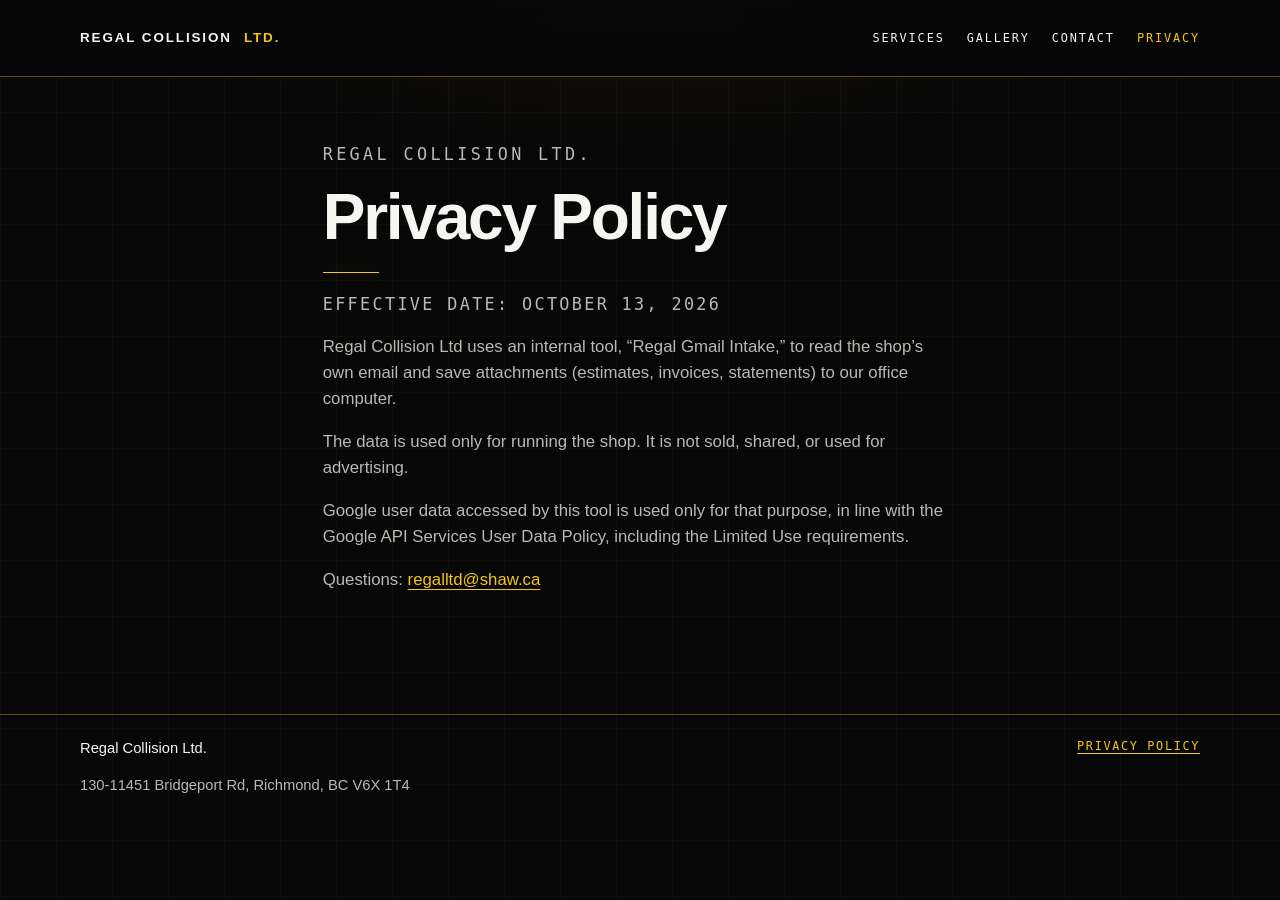
==== privacy/index.html @ 821092ae "Add the Regal Collision Ltd. public site. Publish a static home page and privacy policy for GitHub P" ====
<!DOCTYPE html>
<html lang="en-CA">
<head>
  <meta charset="utf-8">
  <meta name="viewport" content="width=device-width, initial-scale=1">
  <title>Privacy Policy | Regal Collision Ltd.</title>
  <meta name="description" content="Privacy Policy for Regal Collision Ltd. How the shop uses email and Google user data for shop operations only.">
  <meta name="theme-color" content="#070708">
  <link rel="canonical" href="https://www.regalcollisionltd.com/privacy">
  <meta property="og:title" content="Privacy Policy | Regal Collision Ltd.">
  <meta property="og:description" content="How Regal Collision Ltd. uses shop email and Google user data.">
  <meta property="og:type" content="website">
  <meta property="og:url" content="https://www.regalcollisionltd.com/privacy">
  <link rel="icon" href="data:image/svg+xml,%3Csvg xmlns='http://www.w3.org/2000/svg' viewBox='0 0 32 32'%3E%3Crect fill='%23070708' width='32' height='32'/%3E%3Crect x='6' y='6' width='20' height='20' fill='none' stroke='%23F5C518' stroke-width='1.5'/%3E%3Crect x='12' y='12' width='8' height='8' fill='none' stroke='%23F5C518' stroke-width='1.5'/%3E%3C/svg%3E">
  <link rel="stylesheet" href="../styles.css">
</head>
<body>
  <a class="skip" href="#content">Skip to content</a>
  <header class="site-header">
    <div class="wrap header-inner">
      <a class="brand" href="../">Regal Collision <span>Ltd.</span></a>
      <nav class="nav" aria-label="Primary">
        <a href="../#services">Services</a>
        <a href="../#gallery">Gallery</a>
        <a href="../#contact">Contact</a>
        <a href="./" aria-current="page">Privacy</a>
      </nav>
    </div>
  </header>

  <main id="content" class="policy">
    <article class="wrap policy-body">
      <p class="kicker">Regal Collision Ltd.</p>
      <h1>Privacy Policy</h1>
      <div class="rule" aria-hidden="true"></div>
      <p class="effective">Effective date: October 13, 2026</p>
      <p>Regal Collision Ltd uses an internal tool, “Regal Gmail Intake,” to read the shop’s own email and save attachments (estimates, invoices, statements) to our office computer.</p>
      <p>The data is used only for running the shop. It is not sold, shared, or used for advertising.</p>
      <p>Google user data accessed by this tool is used only for that purpose, in line with the Google API Services User Data Policy, including the Limited Use requirements.</p>
      <p>Questions: <a href="mailto:regalltd@shaw.ca">regalltd@shaw.ca</a></p>
    </article>
  </main>

  <footer class="site-footer">
    <div class="wrap footer-inner">
      <div>
        <p class="footer-name">Regal Collision Ltd.</p>
        <p>130-11451 Bridgeport Rd, Richmond, BC V6X 1T4</p>
      </div>
      <a href="./" aria-current="page">Privacy Policy</a>
    </div>
  </footer>

  <a class="call-bar" href="tel:+16042799383">Call (604) 279-9383</a>
</body>
</html>
---- styles.css ----
/* Regal Collision Ltd. — public site. No frameworks, no external assets. */

:root {
  --black: #070708;
  --black-2: #101114;
  --panel: #121318;
  --gold: #f5c518;
  --gold-deep: #c9a10e;
  --white: #f5f5f2;
  --muted: #b9b9b4;
  --line: rgba(245, 197, 24, 0.38);
  --line-dim: rgba(255, 255, 255, 0.12);
  --ink: #14120a;
  --font: "Segoe UI", "Helvetica Neue", Helvetica, Arial, sans-serif;
  --mono: "Cascadia Mono", "Segoe UI Mono", "SFMono-Regular", ui-monospace, Menlo, Consolas, monospace;
  --max: 1120px;
  --pad: 24px;
}

*,
*::before,
*::after {
  box-sizing: border-box;
}

html {
  scroll-behavior: smooth;
}

body {
  margin: 0;
  min-height: 100vh;
  color: var(--white);
  font-family: var(--font);
  font-size: 1.05rem;
  line-height: 1.55;
  background-color: var(--black);
  background-image:
    radial-gradient(ellipse 80% 50% at 50% -10%, rgba(245, 197, 24, 0.09), transparent 55%),
    linear-gradient(rgba(245, 197, 24, 0.035) 1px, transparent 1px),
    linear-gradient(90deg, rgba(245, 197, 24, 0.035) 1px, transparent 1px);
  background-size: auto, 56px 56px, 56px 56px;
  background-attachment: fixed;
}

img {
  max-width: 100%;
}

a {
  color: var(--gold);
  text-decoration-thickness: 1px;
  text-underline-offset: 0.22em;
}

a:hover {
  color: #ffe27a;
}

a:focus-visible,
button:focus-visible {
  outline: 2px solid var(--gold);
  outline-offset: 3px;
}

::selection {
  background: var(--gold);
  color: var(--ink);
}

.skip {
  position: absolute;
  left: 16px;
  top: 12px;
  z-index: 30;
  transform: translateY(-150%);
  background: var(--gold);
  color: var(--ink);
  padding: 8px 12px;
  text-decoration: none;
  font-weight: 700;
}

.skip:focus {
  transform: none;
}

.wrap {
  width: min(var(--max), calc(100% - (var(--pad) * 2)));
  margin-inline: auto;
}

.site-header {
  position: sticky;
  top: 0;
  z-index: 10;
  background: rgba(7, 7, 8, 0.94);
  border-bottom: 1px solid var(--line);
  backdrop-filter: blur(10px);
}

.header-inner {
  display: flex;
  align-items: center;
  justify-content: space-between;
  gap: 24px;
  min-height: 76px;
}

.brand {
  display: inline-flex;
  align-items: center;
  gap: 12px;
  color: var(--white);
  text-decoration: none;
  letter-spacing: 0.14em;
  text-transform: uppercase;
  font-size: 0.84rem;
  font-weight: 600;
}

.brand:hover {
  color: var(--white);
}

.brand-mark {
  width: 16px;
  height: 16px;
  flex: 0 0 auto;
  border: 1px solid var(--gold);
  box-shadow:
    inset 0 0 0 3px var(--black),
    inset 0 0 0 4px var(--gold);
}

.brand span {
  color: var(--gold);
}

.nav {
  display: flex;
  flex-wrap: wrap;
  gap: 8px 22px;
}

.nav a {
  color: var(--white);
  text-decoration: none;
  font-family: var(--mono);
  font-size: 0.74rem;
  letter-spacing: 0.16em;
  text-transform: uppercase;
}

.nav a:hover,
.nav a[aria-current="page"] {
  color: var(--gold);
}

.hero {
  display: grid;
  grid-template-columns: minmax(0, 1.45fr) minmax(280px, 0.8fr);
  gap: 36px 48px;
  padding: 72px 0 28px;
}

.kicker,
.section-index,
.ph-label,
.badge-index,
.contact-label {
  font-family: var(--mono);
  letter-spacing: 0.2em;
  text-transform: uppercase;
  color: var(--gold);
}

.kicker {
  margin: 0 0 18px;
  font-size: 0.76rem;
}

h1,
h2,
h3 {
  font-weight: 600;
  letter-spacing: -0.035em;
  line-height: 1.02;
}

h1 {
  margin: 0;
  max-width: 12ch;
  font-size: clamp(2.7rem, 6vw, 5rem);
}

.rule {
  width: 56px;
  height: 1px;
  margin: 22px 0 18px;
  background: var(--gold);
  box-shadow: 0 0 16px rgba(245, 197, 24, 0.45);
}

.lede {
  margin: 0;
  max-width: 34ch;
  color: var(--muted);
  font-size: 1.15rem;
}

.contact-card {
  align-self: end;
  padding: 22px 22px 8px;
  background: rgba(16, 17, 20, 0.92);
  border: 1px solid var(--line);
  box-shadow: 0 0 40px rgba(245, 197, 24, 0.05);
}

.contact-card h2 {
  margin: 0 0 8px;
  font-size: 1.35rem;
}

.contact-row {
  padding: 14px 0;
  border-top: 1px solid var(--line-dim);
}

.contact-label {
  display: block;
  margin-bottom: 4px;
  font-size: 0.68rem;
}

.contact-row a,
.contact-row address {
  color: var(--white);
  font-style: normal;
  font-size: 1.05rem;
  text-decoration: none;
}

.contact-row a:hover {
  color: var(--gold);
}

.directions {
  display: inline-block;
  margin-top: 6px;
  font-family: var(--mono);
  font-size: 0.72rem;
  letter-spacing: 0.14em;
  text-transform: uppercase;
}

.credentials {
  grid-column: 1 / -1;
  display: grid;
  grid-template-columns: 1fr 1fr;
  gap: 16px;
  margin-top: 8px;
}

.badge {
  display: flex;
  align-items: center;
  gap: 18px;
  min-height: 104px;
  padding: 18px 20px;
  background:
    linear-gradient(180deg, rgba(245, 197, 24, 0.05), transparent 42%),
    var(--panel);
  border: 1px solid var(--line);
  position: relative;
}

.badge::before,
.badge::after {
  content: "";
  position: absolute;
  width: 12px;
  height: 12px;
  border-color: var(--gold);
  border-style: solid;
}

.badge::before {
  top: 7px;
  left: 7px;
  border-width: 1px 0 0 1px;
}

.badge::after {
  right: 7px;
  bottom: 7px;
  border-width: 0 1px 1px 0;
}

.badge img {
  display: none;
  height: 64px;
  width: auto;
  max-width: 46%;
  object-fit: contain;
  object-position: left center;
}

.badge.has-image img {
  display: block;
}

.badge-index {
  flex: 0 0 auto;
  font-size: 0.72rem;
}

.badge-text {
  margin: 0;
  font-size: clamp(1.15rem, 2vw, 1.45rem);
  font-weight: 600;
  letter-spacing: -0.03em;
  line-height: 1.15;
}

.section {
  padding: 56px 0;
}

.section-head {
  display: flex;
  align-items: baseline;
  gap: 16px;
  margin-bottom: 22px;
  padding-bottom: 14px;
  border-bottom: 1px solid var(--line);
}

.section-index {
  font-size: 0.75rem;
}

.section-head h2 {
  margin: 0;
  font-size: clamp(1.8rem, 3vw, 2.4rem);
}

.section-note {
  margin: -6px 0 22px;
  max-width: 62ch;
  color: var(--muted);
}

.services {
  display: grid;
  grid-template-columns: repeat(4, minmax(0, 1fr));
  gap: 14px;
}

.service {
  min-height: 180px;
  padding: 18px 16px 20px;
  background: rgba(12, 12, 14, 0.85);
  border: 1px solid var(--line-dim);
  border-top: 1px solid var(--line);
}

.service-num {
  display: block;
  margin-bottom: 28px;
  color: var(--gold);
  font-family: var(--mono);
  font-size: 0.75rem;
  letter-spacing: 0.18em;
}

.service h3 {
  margin: 0 0 8px;
  font-size: 1.25rem;
  letter-spacing: -0.03em;
}

.service p {
  margin: 0;
  color: var(--muted);
  font-size: 0.98rem;
}

.pairs {
  display: grid;
  gap: 28px;
}

.pair {
  display: grid;
  grid-template-columns: minmax(0, 1fr) 36px minmax(0, 1fr);
  gap: 12px;
  align-items: center;
}

.frame {
  position: relative;
  aspect-ratio: 3 / 2;
  overflow: hidden;
  background: #0c0c0e;
  border: 1px solid var(--line);
}

.frame::before,
.frame::after {
  content: "";
  position: absolute;
  z-index: 1;
  width: 16px;
  height: 16px;
  pointer-events: none;
  border-color: var(--gold);
  border-style: solid;
}

.frame::before {
  top: 8px;
  left: 8px;
  border-width: 1px 0 0 1px;
}

.frame::after {
  right: 8px;
  bottom: 8px;
  border-width: 0 1px 1px 0;
}

.frame img {
  display: none;
  position: absolute;
  inset: 0;
  width: 100%;
  height: 100%;
  object-fit: cover;
}

.frame.has-image img {
  display: block;
}

.placeholder {
  position: absolute;
  inset: 0;
  display: flex;
  flex-direction: column;
  align-items: center;
  justify-content: center;
  gap: 8px;
  background-image:
    linear-gradient(rgba(245, 197, 24, 0.07) 1px, transparent 1px),
    linear-gradient(90deg, rgba(245, 197, 24, 0.07) 1px, transparent 1px);
  background-size: 22px 22px;
}

.frame.has-image .placeholder {
  display: none;
}

.ph-label {
  font-size: 0.78rem;
}

.ph-note {
  color: var(--muted);
  font-family: var(--mono);
  font-size: 0.68rem;
  letter-spacing: 0.16em;
  text-transform: uppercase;
}

figcaption {
  margin-top: 8px;
  color: var(--muted);
  font-family: var(--mono);
  font-size: 0.7rem;
  letter-spacing: 0.16em;
  text-transform: uppercase;
}

.pair-link {
  display: flex;
  align-items: center;
  justify-content: center;
}

.pair-link span {
  width: 9px;
  height: 9px;
  border-top: 1px solid var(--gold);
  border-right: 1px solid var(--gold);
  transform: rotate(45deg);
  box-shadow: 6px -6px 12px rgba(245, 197, 24, 0.15);
}

.site-footer {
  margin-top: 24px;
  border-top: 1px solid var(--line);
}

.footer-inner {
  display: flex;
  justify-content: space-between;
  gap: 18px;
  padding: 22px 0 28px;
  color: var(--muted);
  font-size: 0.92rem;
}

.footer-inner a {
  font-family: var(--mono);
  font-size: 0.74rem;
  letter-spacing: 0.14em;
  text-transform: uppercase;
}

.footer-name {
  margin: 0 0 4px;
  color: var(--white);
}

.policy {
  padding: 64px 0 80px;
}

.policy h1 {
  max-width: none;
  font-size: clamp(2.4rem, 5vw, 4rem);
}

.policy-body {
  max-width: 68ch;
}

.effective {
  color: var(--gold);
  font-family: var(--mono);
  font-size: 0.78rem;
  letter-spacing: 0.14em;
  text-transform: uppercase;
}

.policy-body p {
  color: var(--muted);
  font-size: 1.05rem;
}

.policy-body strong {
  color: var(--white);
  font-weight: 600;
}

.call-bar {
  display: none;
}

@media (max-width: 900px) {
  .hero,
  .credentials,
  .services {
    grid-template-columns: 1fr 1fr;
  }

  .hero {
    padding-top: 48px;
  }

  .contact-card,
  .credentials {
    grid-column: 1 / -1;
  }
}

@media (max-width: 720px) {
  :root {
    --pad: 18px;
  }

  .header-inner {
    flex-direction: column;
    align-items: flex-start;
    justify-content: center;
    min-height: 0;
    padding: 16px 0;
    gap: 12px;
  }

  .hero,
  .credentials,
  .services,
  .pair {
    grid-template-columns: 1fr;
  }

  h1 {
    max-width: none;
  }

  .pair-link span {
    transform: rotate(135deg);
    margin: 4px 0;
  }

  .footer-inner {
    flex-direction: column;
  }

  .call-bar {
    display: flex;
    position: fixed;
    left: 0;
    right: 0;
    bottom: 0;
    z-index: 20;
    align-items: center;
    justify-content: center;
    min-height: 52px;
    background: var(--gold);
    color: var(--ink);
    font-weight: 700;
    letter-spacing: 0.06em;
    text-decoration: none;
    text-transform: uppercase;
  }

  .call-bar:hover {
    color: var(--ink);
    background: #ffe27a;
  }

  body {
    padding-bottom: 52px;
  }
}

@media (prefers-reduced-motion: reduce) {
  html {
    scroll-behavior: auto;
  }
}
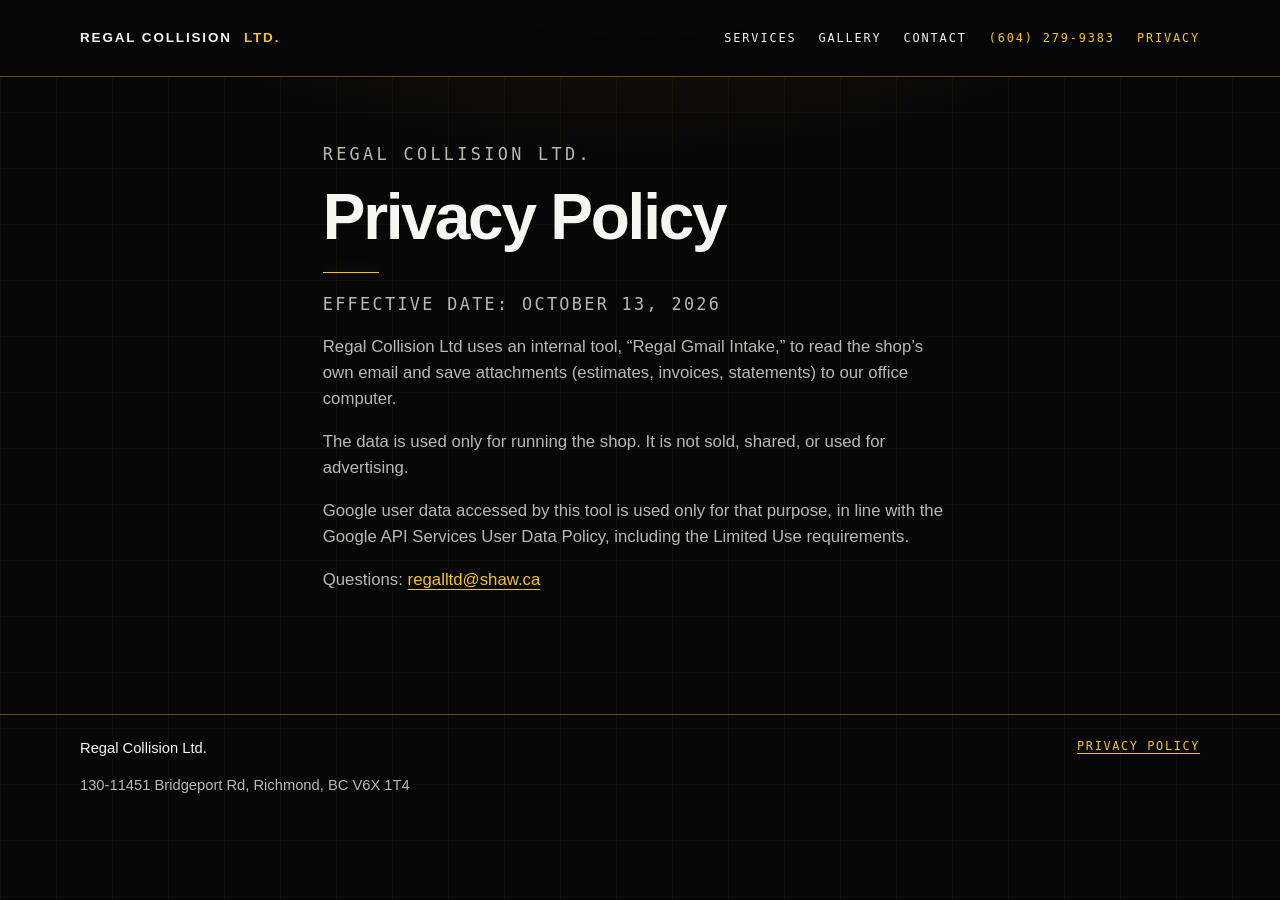
==== commit 9ab3b1f2: "Keep the phone number in the header on small screens. Credentials stay near the top on a phone, and " ====
--- a/privacy/index.html
+++ b/privacy/index.html
@@ -23,6 +23,7 @@
         <a href="../#services">Services</a>
         <a href="../#gallery">Gallery</a>
         <a href="../#contact">Contact</a>
+        <a href="tel:+16042799383">(604) 279-9383</a>
         <a href="./" aria-current="page">Privacy</a>
       </nav>
     </div>
@@ -51,6 +52,5 @@
     </div>
   </footer>
 
-  <a class="call-bar" href="tel:+16042799383">Call (604) 279-9383</a>
 </body>
 </html>
--- a/styles.css
+++ b/styles.css
@@ -153,7 +153,8 @@
 }
 
 .nav a:hover,
-.nav a[aria-current="page"] {
+.nav a[aria-current="page"],
+.nav a[href^="tel:"] {
   color: var(--gold);
 }
 
@@ -299,15 +300,31 @@
 
 .badge img {
   display: none;
-  height: 64px;
+  height: 70px;
   width: auto;
-  max-width: 46%;
+  max-width: 78%;
   object-fit: contain;
-  object-position: left center;
+}
+
+.badge.has-image {
+  justify-content: center;
 }
 
 .badge.has-image img {
   display: block;
+}
+
+.badge.has-image .badge-text,
+.badge.has-image .badge-index {
+  position: absolute;
+  width: 1px;
+  height: 1px;
+  margin: -1px;
+  padding: 0;
+  overflow: hidden;
+  clip: rect(0, 0, 0, 0);
+  white-space: nowrap;
+  border: 0;
 }
 
 .badge-index {
@@ -549,29 +566,27 @@
   font-size: 1.05rem;
 }
 
-.policy-body strong {
-  color: var(--white);
-  font-weight: 600;
-}
-
-.call-bar {
-  display: none;
-}
-
 @media (max-width: 900px) {
-  .hero,
+  .hero {
+    grid-template-columns: 1fr;
+    padding-top: 48px;
+  }
+
+  .hero-copy {
+    order: 1;
+  }
+
+  .credentials {
+    order: 2;
+  }
+
+  .contact-card {
+    order: 3;
+  }
+
   .credentials,
   .services {
     grid-template-columns: 1fr 1fr;
-  }
-
-  .hero {
-    padding-top: 48px;
-  }
-
-  .contact-card,
-  .credentials {
-    grid-column: 1 / -1;
   }
 }
 
@@ -609,32 +624,6 @@
     flex-direction: column;
   }
 
-  .call-bar {
-    display: flex;
-    position: fixed;
-    left: 0;
-    right: 0;
-    bottom: 0;
-    z-index: 20;
-    align-items: center;
-    justify-content: center;
-    min-height: 52px;
-    background: var(--gold);
-    color: var(--ink);
-    font-weight: 700;
-    letter-spacing: 0.06em;
-    text-decoration: none;
-    text-transform: uppercase;
-  }
-
-  .call-bar:hover {
-    color: var(--ink);
-    background: #ffe27a;
-  }
-
-  body {
-    padding-bottom: 52px;
-  }
 }
 
 @media (prefers-reduced-motion: reduce) {
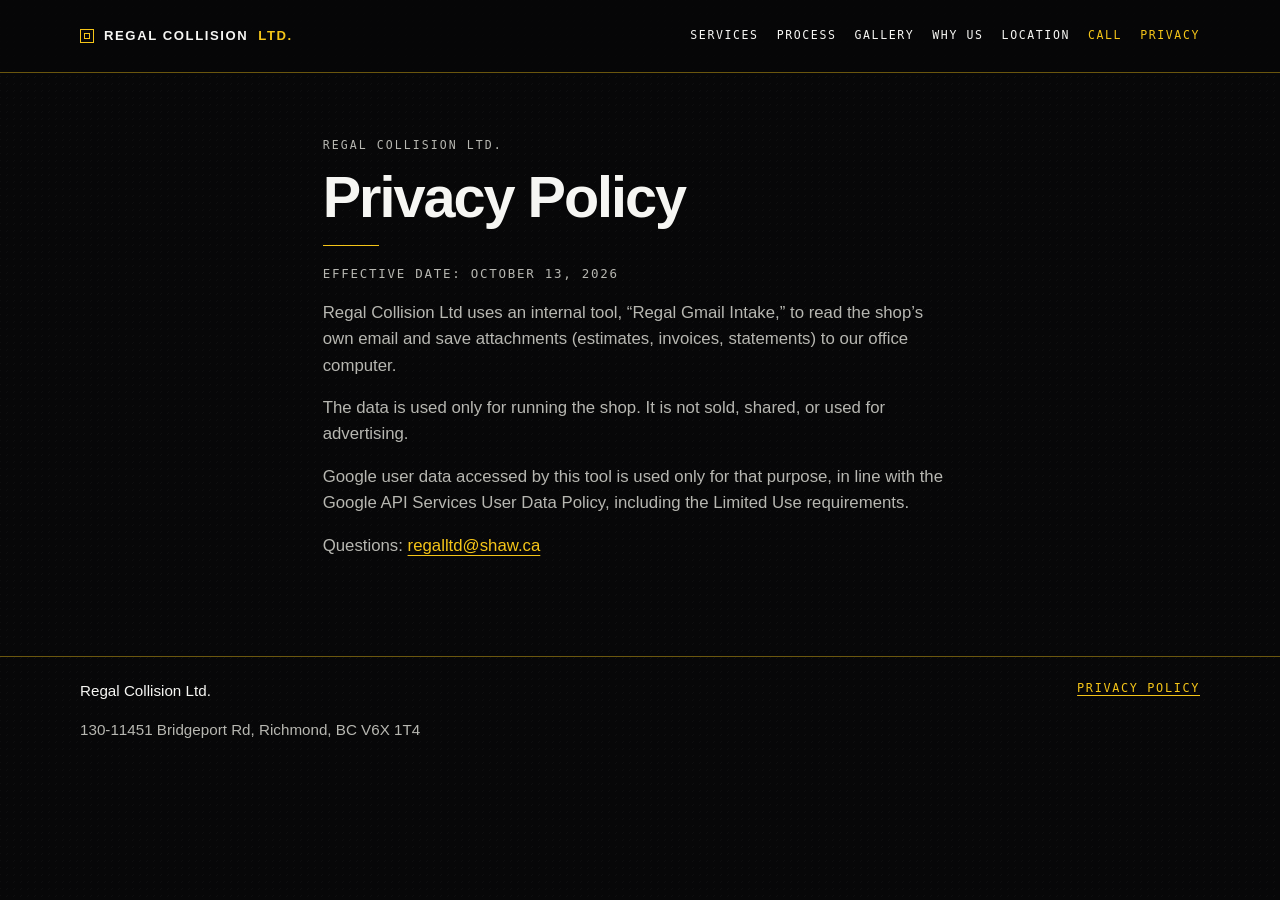
==== commit ae4f1a92: "Redesign the shop site as a scan bay. Replace the first layout with an original black, gold, and whi" ====
--- a/privacy/index.html
+++ b/privacy/index.html
@@ -18,12 +18,14 @@
   <a class="skip" href="#content">Skip to content</a>
   <header class="site-header">
     <div class="wrap header-inner">
-      <a class="brand" href="../">Regal Collision <span>Ltd.</span></a>
+      <a class="brand" href="../"><span class="brand-mark" aria-hidden="true"></span>Regal Collision <em>Ltd.</em></a>
       <nav class="nav" aria-label="Primary">
         <a href="../#services">Services</a>
+        <a href="../#process">Process</a>
         <a href="../#gallery">Gallery</a>
-        <a href="../#contact">Contact</a>
-        <a href="tel:+16042799383">(604) 279-9383</a>
+        <a href="../#why">Why us</a>
+        <a href="../#location">Location</a>
+        <a href="tel:+16042799383">Call</a>
         <a href="./" aria-current="page">Privacy</a>
       </nav>
     </div>
--- a/styles.css
+++ b/styles.css
@@ -1,71 +1,64 @@
-/* Regal Collision Ltd. — public site. No frameworks, no external assets. */
+/* Regal Collision Ltd. Scan-bay layout. No frameworks, no external assets. */
 
 :root {
-  --black: #070708;
-  --black-2: #101114;
-  --panel: #121318;
+  --bg: #070708;
+  --panel: #101114;
   --gold: #f5c518;
-  --gold-deep: #c9a10e;
-  --white: #f5f5f2;
-  --muted: #b9b9b4;
-  --line: rgba(245, 197, 24, 0.38);
+  --ink: #14120a;
+  --white: #f6f6f3;
+  --muted: #b7b7b1;
+  --line: rgba(245, 197, 24, 0.42);
   --line-dim: rgba(255, 255, 255, 0.12);
-  --ink: #14120a;
   --font: "Segoe UI", "Helvetica Neue", Helvetica, Arial, sans-serif;
-  --mono: "Cascadia Mono", "Segoe UI Mono", "SFMono-Regular", ui-monospace, Menlo, Consolas, monospace;
+  --mono: "Cascadia Mono", "Segoe UI Mono", ui-monospace, Menlo, Consolas, monospace;
   --max: 1120px;
   --pad: 24px;
+  --split: 58%;
+  color-scheme: dark;
 }
 
 *,
 *::before,
-*::after {
-  box-sizing: border-box;
-}
-
-html {
-  scroll-behavior: smooth;
-}
+*::after { box-sizing: border-box; }
+
+html { scroll-behavior: smooth; }
 
 body {
   margin: 0;
-  min-height: 100vh;
   color: var(--white);
   font-family: var(--font);
   font-size: 1.05rem;
   line-height: 1.55;
-  background-color: var(--black);
+  background-color: var(--bg);
   background-image:
-    radial-gradient(ellipse 80% 50% at 50% -10%, rgba(245, 197, 24, 0.09), transparent 55%),
-    linear-gradient(rgba(245, 197, 24, 0.035) 1px, transparent 1px),
-    linear-gradient(90deg, rgba(245, 197, 24, 0.035) 1px, transparent 1px);
-  background-size: auto, 56px 56px, 56px 56px;
-  background-attachment: fixed;
-}
-
-img {
-  max-width: 100%;
-}
-
-a {
-  color: var(--gold);
-  text-decoration-thickness: 1px;
-  text-underline-offset: 0.22em;
-}
-
-a:hover {
-  color: #ffe27a;
-}
+    linear-gradient(27deg, rgba(255, 255, 255, 0.028) 1px, transparent 1px),
+    linear-gradient(207deg, rgba(255, 255, 255, 0.028) 1px, transparent 1px);
+  background-size: 7px 7px, 7px 7px;
+}
+
+img { max-width: 100%; }
+
+a { color: var(--gold); text-underline-offset: 0.22em; }
+a:hover { color: #ffe27a; }
 
 a:focus-visible,
-button:focus-visible {
+input:focus-visible {
   outline: 2px solid var(--gold);
   outline-offset: 3px;
 }
 
-::selection {
-  background: var(--gold);
-  color: var(--ink);
+::selection { background: var(--gold); color: var(--ink); }
+
+.sr-only {
+  position: absolute;
+  width: 1px;
+  height: 1px;
+  padding: 0;
+  margin: -1px;
+  overflow: hidden;
+  clip: rect(0, 0, 0, 0);
+  white-space: nowrap;
+  border: 0;
 }
 
 .skip {
@@ -73,22 +66,36 @@
   left: 16px;
   top: 12px;
   z-index: 30;
-  transform: translateY(-150%);
+  transform: translateY(-160%);
   background: var(--gold);
   color: var(--ink);
   padding: 8px 12px;
+  font-weight: 700;
   text-decoration: none;
-  font-weight: 700;
-}
-
-.skip:focus {
-  transform: none;
-}
+}
+
+.skip:focus { transform: none; }
 
 .wrap {
   width: min(var(--max), calc(100% - (var(--pad) * 2)));
   margin-inline: auto;
 }
+
+.kicker,
+.section-index,
+.service-num,
+.rail-num,
+.ph-label,
+.ph-note {
+  font-family: var(--mono);
+  letter-spacing: 0.18em;
+  text-transform: uppercase;
+  color: var(--gold);
+}
+
+.kicker { margin: 0 0 12px; font-size: 0.72rem; }
+
+h1, h2, h3 { font-weight: 600; letter-spacing: -0.035em; line-height: 1.05; }
 
 .site-header {
   position: sticky;
@@ -96,358 +103,238 @@
   z-index: 10;
   background: rgba(7, 7, 8, 0.94);
   border-bottom: 1px solid var(--line);
-  backdrop-filter: blur(10px);
 }
 
 .header-inner {
   display: flex;
   align-items: center;
   justify-content: space-between;
-  gap: 24px;
-  min-height: 76px;
+  gap: 20px;
+  min-height: 72px;
 }
 
 .brand {
   display: inline-flex;
   align-items: center;
-  gap: 12px;
+  gap: 10px;
   color: var(--white);
   text-decoration: none;
-  letter-spacing: 0.14em;
-  text-transform: uppercase;
-  font-size: 0.84rem;
+  letter-spacing: 0.12em;
+  text-transform: uppercase;
+  font-size: 0.82rem;
   font-weight: 600;
 }
 
-.brand:hover {
-  color: var(--white);
-}
+.brand em { color: var(--gold); font-style: normal; }
+.brand:hover { color: var(--white); }
 
 .brand-mark {
-  width: 16px;
-  height: 16px;
-  flex: 0 0 auto;
+  width: 14px;
+  height: 14px;
   border: 1px solid var(--gold);
-  box-shadow:
-    inset 0 0 0 3px var(--black),
-    inset 0 0 0 4px var(--gold);
-}
-
-.brand span {
-  color: var(--gold);
-}
-
-.nav {
-  display: flex;
-  flex-wrap: wrap;
-  gap: 8px 22px;
-}
+  box-shadow: inset 0 0 0 3px var(--bg), inset 0 0 0 4px var(--gold);
+}
+
+.nav { display: flex; flex-wrap: wrap; gap: 8px 18px; }
 
 .nav a {
   color: var(--white);
   text-decoration: none;
   font-family: var(--mono);
-  font-size: 0.74rem;
-  letter-spacing: 0.16em;
+  font-size: 0.72rem;
+  letter-spacing: 0.14em;
   text-transform: uppercase;
 }
 
 .nav a:hover,
 .nav a[aria-current="page"],
-.nav a[href^="tel:"] {
-  color: var(--gold);
-}
+.nav a[href^="tel:"] { color: var(--gold); }
 
 .hero {
   display: grid;
-  grid-template-columns: minmax(0, 1.45fr) minmax(280px, 0.8fr);
-  gap: 36px 48px;
-  padding: 72px 0 28px;
-}
-
-.kicker,
-.section-index,
-.ph-label,
-.badge-index,
-.contact-label {
-  font-family: var(--mono);
-  letter-spacing: 0.2em;
-  text-transform: uppercase;
-  color: var(--gold);
-}
-
-.kicker {
-  margin: 0 0 18px;
-  font-size: 0.76rem;
-}
-
-h1,
-h2,
-h3 {
-  font-weight: 600;
-  letter-spacing: -0.035em;
-  line-height: 1.02;
+  grid-template-columns: minmax(0, 1.05fr) minmax(280px, 0.95fr);
+  gap: 28px 40px;
+  padding: 48px 0 12px;
 }
 
 h1 {
   margin: 0;
-  max-width: 12ch;
-  font-size: clamp(2.7rem, 6vw, 5rem);
-}
-
-.rule {
-  width: 56px;
-  height: 1px;
-  margin: 22px 0 18px;
-  background: var(--gold);
-  box-shadow: 0 0 16px rgba(245, 197, 24, 0.45);
+  max-width: 11ch;
+  font-size: clamp(2.6rem, 5.4vw, 4.4rem);
 }
 
 .lede {
-  margin: 0;
+  margin: 16px 0 0;
   max-width: 34ch;
   color: var(--muted);
-  font-size: 1.15rem;
-}
-
-.contact-card {
-  align-self: end;
-  padding: 22px 22px 8px;
-  background: rgba(16, 17, 20, 0.92);
+  font-size: 1.12rem;
+}
+
+.cta-row { display: flex; flex-wrap: wrap; gap: 12px; margin-top: 22px; }
+
+.btn {
+  display: inline-flex;
+  align-items: center;
+  justify-content: center;
+  min-height: 48px;
+  padding: 0 18px;
+  text-decoration: none;
+  font-weight: 700;
+  letter-spacing: 0.04em;
+}
+
+.btn-gold { background: var(--gold); color: var(--ink); }
+.btn-gold:hover { background: #ffe27a; color: var(--ink); }
+
+.btn-line {
+  color: var(--white);
   border: 1px solid var(--line);
-  box-shadow: 0 0 40px rgba(245, 197, 24, 0.05);
-}
-
-.contact-card h2 {
-  margin: 0 0 8px;
-  font-size: 1.35rem;
-}
-
-.contact-row {
-  padding: 14px 0;
-  border-top: 1px solid var(--line-dim);
-}
-
-.contact-label {
+  background: transparent;
+}
+
+.btn-line:hover { color: var(--gold); border-color: var(--gold); }
+
+.bay {
+  position: relative;
+  min-height: 280px;
+  overflow: hidden;
+  border: 1px solid var(--line);
+  background:
+    linear-gradient(27deg, rgba(255, 255, 255, 0.045) 1px, transparent 1px),
+    linear-gradient(207deg, rgba(255, 255, 255, 0.045) 1px, transparent 1px),
+    radial-gradient(ellipse at 50% 80%, rgba(245, 197, 24, 0.08), transparent 55%),
+    #0c0c0e;
+  background-size: 8px 8px, 8px 8px, auto, auto;
+  container-type: inline-size;
+}
+
+.shell {
+  position: relative;
+  z-index: 1;
   display: block;
-  margin-bottom: 4px;
-  font-size: 0.68rem;
-}
-
-.contact-row a,
-.contact-row address {
-  color: var(--white);
-  font-style: normal;
-  font-size: 1.05rem;
-  text-decoration: none;
-}
-
-.contact-row a:hover {
+  width: 100%;
+  height: 100%;
+  min-height: 280px;
   color: var(--gold);
 }
 
-.directions {
-  display: inline-block;
-  margin-top: 6px;
-  font-family: var(--mono);
-  font-size: 0.72rem;
-  letter-spacing: 0.14em;
-  text-transform: uppercase;
-}
-
-.credentials {
-  grid-column: 1 / -1;
-  display: grid;
-  grid-template-columns: 1fr 1fr;
-  gap: 16px;
-  margin-top: 8px;
-}
+.gloss,
+.laser { position: absolute; pointer-events: none; }
+
+.gloss {
+  inset: -20% -40%;
+  background: linear-gradient(115deg, transparent 36%, rgba(255, 255, 255, 0.16) 48%, transparent 58%);
+  transform: translateX(-30%);
+  animation: gloss 18s ease-in-out infinite;
+}
+
+.laser {
+  z-index: 2;
+  top: 0;
+  bottom: 0;
+  left: 0;
+  width: 1px;
+  background: #fff6c8;
+  box-shadow: 0 0 16px 2px rgba(245, 197, 24, 0.85);
+  animation: scan 16s ease-in-out infinite;
+}
+
+@keyframes gloss {
+  0%, 18% { transform: translateX(-40%); opacity: 0; }
+  28% { opacity: 1; }
+  48% { transform: translateX(40%); opacity: 0; }
+  100% { transform: translateX(40%); opacity: 0; }
+}
+
+@keyframes scan {
+  0%, 8% { transform: translateX(0); opacity: 0; }
+  16% { opacity: 1; }
+  52% { transform: translateX(100cqi); opacity: 1; }
+  60%, 100% { transform: translateX(100cqi); opacity: 0; }
+}
+
+.credentials { grid-column: 1 / -1; }
 
 .badge {
+  position: relative;
   display: flex;
   align-items: center;
-  gap: 18px;
-  min-height: 104px;
-  padding: 18px 20px;
+  gap: 22px;
+  max-width: 520px;
+  min-height: 132px;
+  padding: 16px 20px;
+  border: 1px solid var(--line);
   background:
-    linear-gradient(180deg, rgba(245, 197, 24, 0.05), transparent 42%),
+    linear-gradient(180deg, rgba(245, 197, 24, 0.06), transparent 46%),
     var(--panel);
-  border: 1px solid var(--line);
-  position: relative;
-}
-
-.badge::before,
-.badge::after {
-  content: "";
-  position: absolute;
-  width: 12px;
-  height: 12px;
-  border-color: var(--gold);
-  border-style: solid;
-}
-
-.badge::before {
-  top: 7px;
-  left: 7px;
-  border-width: 1px 0 0 1px;
-}
-
-.badge::after {
-  right: 7px;
-  bottom: 7px;
-  border-width: 0 1px 1px 0;
-}
-
-.badge img {
-  display: none;
-  height: 70px;
-  width: auto;
-  max-width: 78%;
-  object-fit: contain;
-}
-
-.badge.has-image {
-  justify-content: center;
-}
-
-.badge.has-image img {
-  display: block;
-}
-
-.badge.has-image .badge-text,
-.badge.has-image .badge-index {
-  position: absolute;
-  width: 1px;
-  height: 1px;
-  margin: -1px;
-  padding: 0;
-  overflow: hidden;
-  clip: rect(0, 0, 0, 0);
-  white-space: nowrap;
-  border: 0;
-}
-
-.badge-index {
-  flex: 0 0 auto;
-  font-size: 0.72rem;
-}
-
-.badge-text {
-  margin: 0;
-  font-size: clamp(1.15rem, 2vw, 1.45rem);
-  font-weight: 600;
-  letter-spacing: -0.03em;
-  line-height: 1.15;
-}
-
-.section {
-  padding: 56px 0;
-}
-
+}
+
+.badge img { display: none; height: 108px; width: auto; max-width: 46%; object-fit: contain; }
+.badge.has-image { justify-content: flex-start; }
+.badge.has-image img { display: block; }
+.badge.has-image .badge-text { position: absolute; width: 1px; height: 1px; overflow: hidden; clip: rect(0, 0, 0, 0); }
+.badge-text { margin: 0; font-size: 1.45rem; }
+
+.section { padding: 52px 0; border-top: 1px solid var(--line-dim); }
 .section-head {
   display: flex;
   align-items: baseline;
-  gap: 16px;
-  margin-bottom: 22px;
-  padding-bottom: 14px;
+  gap: 14px;
+  margin-bottom: 18px;
+  padding-bottom: 12px;
   border-bottom: 1px solid var(--line);
 }
-
-.section-index {
-  font-size: 0.75rem;
-}
-
-.section-head h2 {
-  margin: 0;
-  font-size: clamp(1.8rem, 3vw, 2.4rem);
-}
-
-.section-note {
-  margin: -6px 0 22px;
-  max-width: 62ch;
-  color: var(--muted);
-}
-
-.services {
-  display: grid;
-  grid-template-columns: repeat(4, minmax(0, 1fr));
-  gap: 14px;
-}
-
-.service {
-  min-height: 180px;
+.section-index { font-size: 0.74rem; }
+.section-head h2 { margin: 0; font-size: clamp(1.7rem, 3vw, 2.3rem); }
+.section-note { margin: 0 0 22px; max-width: 62ch; color: var(--muted); }
+
+.services, .reasons { display: grid; grid-template-columns: repeat(3, minmax(0, 1fr)); gap: 14px; }
+
+.service, .reasons article {
+  min-height: 168px;
   padding: 18px 16px 20px;
-  background: rgba(12, 12, 14, 0.85);
+  background: rgba(12, 12, 14, 0.88);
   border: 1px solid var(--line-dim);
   border-top: 1px solid var(--line);
 }
 
-.service-num {
-  display: block;
-  margin-bottom: 28px;
-  color: var(--gold);
-  font-family: var(--mono);
-  font-size: 0.75rem;
-  letter-spacing: 0.18em;
-}
-
-.service h3 {
-  margin: 0 0 8px;
-  font-size: 1.25rem;
-  letter-spacing: -0.03em;
-}
-
-.service p {
+.service-num { display: block; margin-bottom: 28px; font-size: 0.72rem; }
+.service h3, .reasons h3 { margin: 0 0 8px; font-size: 1.25rem; }
+.service p, .reasons p { margin: 0; color: var(--muted); }
+
+.rail {
+  display: grid;
+  grid-template-columns: repeat(6, minmax(0, 1fr));
+  gap: 0;
   margin: 0;
-  color: var(--muted);
-  font-size: 0.98rem;
-}
-
-.pairs {
-  display: grid;
-  gap: 28px;
-}
-
-.pair {
-  display: grid;
-  grid-template-columns: minmax(0, 1fr) 36px minmax(0, 1fr);
-  gap: 12px;
-  align-items: center;
-}
-
-.frame {
+  padding: 0;
+  list-style: none;
+  border-top: 1px solid var(--line);
+}
+
+.rail li {
+  margin: 0;
+  padding: 16px 12px 4px;
+  border-left: 1px solid rgba(245, 197, 24, 0.28);
+}
+
+.rail li:first-child { border-left: 0; }
+.rail-num { display: block; margin-bottom: 18px; font-size: 0.7rem; }
+.rail h3 { margin: 0 0 8px; font-size: 1.05rem; }
+.rail p { margin: 0; color: var(--muted); font-size: 0.95rem; }
+
+.compare-stage {
   position: relative;
-  aspect-ratio: 3 / 2;
+  aspect-ratio: 16 / 9;
   overflow: hidden;
+  border: 1px solid var(--line);
   background: #0c0c0e;
-  border: 1px solid var(--line);
-}
-
-.frame::before,
-.frame::after {
-  content: "";
-  position: absolute;
-  z-index: 1;
-  width: 16px;
-  height: 16px;
-  pointer-events: none;
-  border-color: var(--gold);
-  border-style: solid;
-}
-
-.frame::before {
-  top: 8px;
-  left: 8px;
-  border-width: 1px 0 0 1px;
-}
-
-.frame::after {
-  right: 8px;
-  bottom: 8px;
-  border-width: 0 1px 1px 0;
-}
-
-.frame img {
+}
+
+.shot { position: absolute; inset: 0; }
+.shot-before { clip-path: inset(0 calc(100% - var(--split)) 0 0); }
+
+.shot img {
   display: none;
   position: absolute;
   inset: 0;
@@ -456,9 +343,8 @@
   object-fit: cover;
 }
 
-.frame.has-image img {
-  display: block;
-}
+.shot.has-image img { display: block; }
+.shot.has-image .placeholder { display: none; }
 
 .placeholder {
   position: absolute;
@@ -474,23 +360,51 @@
   background-size: 22px 22px;
 }
 
-.frame.has-image .placeholder {
-  display: none;
-}
-
-.ph-label {
-  font-size: 0.78rem;
-}
-
-.ph-note {
-  color: var(--muted);
-  font-family: var(--mono);
-  font-size: 0.68rem;
-  letter-spacing: 0.16em;
-  text-transform: uppercase;
-}
-
-figcaption {
+.shot-after .placeholder { background-color: #141208; align-items: flex-end; padding-right: 14%; }
+.shot-before .placeholder { align-items: flex-start; padding-left: 10%; }
+.ph-label { font-size: 0.78rem; }
+.ph-note { color: var(--muted); font-size: 0.68rem; }
+
+.compare-line {
+  position: absolute;
+  top: 0;
+  bottom: 0;
+  left: var(--split);
+  width: 1px;
+  background: var(--gold);
+  box-shadow: 0 0 12px rgba(245, 197, 24, 0.8);
+  transform: translateX(-50%);
+  pointer-events: none;
+}
+
+.compare-line::after {
+  content: "";
+  position: absolute;
+  top: 50%;
+  left: 50%;
+  width: 14px;
+  height: 14px;
+  border: 1px solid var(--gold);
+  background: var(--bg);
+  transform: translate(-50%, -50%) rotate(45deg);
+}
+
+.compare-control { position: absolute; inset: 0; margin: 0; }
+.compare-control input {
+  position: absolute;
+  inset: 0;
+  width: 100%;
+  height: 100%;
+  margin: 0;
+  opacity: 0;
+  cursor: ew-resize;
+}
+
+.compare:focus-within { outline: 2px solid var(--gold); outline-offset: 4px; }
+
+.compare-key {
+  display: flex;
+  justify-content: space-between;
   margin-top: 8px;
   color: var(--muted);
   font-family: var(--mono);
@@ -499,35 +413,59 @@
   text-transform: uppercase;
 }
 
-.pair-link {
-  display: flex;
-  align-items: center;
-  justify-content: center;
-}
-
-.pair-link span {
-  width: 9px;
-  height: 9px;
-  border-top: 1px solid var(--gold);
-  border-right: 1px solid var(--gold);
-  transform: rotate(45deg);
-  box-shadow: 6px -6px 12px rgba(245, 197, 24, 0.15);
-}
-
-.site-footer {
-  margin-top: 24px;
-  border-top: 1px solid var(--line);
-}
-
+.pairs { display: grid; grid-template-columns: 1fr 1fr; gap: 16px; margin-top: 18px; }
+.mini { display: grid; grid-template-columns: 1fr 1fr; gap: 8px; }
+.mini .shot { position: relative; aspect-ratio: 3 / 2; border: 1px solid var(--line); }
+.pair figcaption {
+  margin-top: 8px;
+  color: var(--muted);
+  font-family: var(--mono);
+  font-size: 0.7rem;
+  letter-spacing: 0.16em;
+  text-transform: uppercase;
+}
+
+.location { display: grid; grid-template-columns: 1.1fr 0.9fr; gap: 14px; }
+
+.work-order, .map-link {
+  border: 1px solid var(--line);
+  background: rgba(16, 17, 20, 0.92);
+  padding: 22px;
+}
+
+.work-order address { font-style: normal; font-size: 1.2rem; margin: 0 0 12px; }
+.work-order p { margin: 0 0 8px; }
+.work-order a { color: var(--white); text-decoration: none; }
+.work-order a:hover { color: var(--gold); }
+
+.map-link {
+  display: flex;
+  flex-direction: column;
+  justify-content: flex-end;
+  min-height: 220px;
+  text-decoration: none;
+  background:
+    linear-gradient(rgba(245, 197, 24, 0.08) 1px, transparent 1px),
+    linear-gradient(90deg, rgba(245, 197, 24, 0.08) 1px, transparent 1px),
+    radial-gradient(circle at 70% 40%, rgba(245, 197, 24, 0.16), transparent 28%),
+    #0c0c0e;
+  background-size: 28px 28px, 28px 28px, auto, auto;
+}
+
+.map-title { color: var(--white); font-size: clamp(1.6rem, 3vw, 2.2rem); letter-spacing: -0.03em; }
+.map-note { color: var(--muted); margin-top: 6px; }
+.map-link:hover .map-title { color: var(--gold); }
+
+.site-footer { border-top: 1px solid var(--line); }
 .footer-inner {
   display: flex;
   justify-content: space-between;
-  gap: 18px;
+  gap: 16px;
   padding: 22px 0 28px;
   color: var(--muted);
-  font-size: 0.92rem;
-}
-
+  font-size: 0.95rem;
+}
+.footer-name { margin: 0 0 4px; color: var(--white); }
 .footer-inner a {
   font-family: var(--mono);
   font-size: 0.74rem;
@@ -535,24 +473,10 @@
   text-transform: uppercase;
 }
 
-.footer-name {
-  margin: 0 0 4px;
-  color: var(--white);
-}
-
-.policy {
-  padding: 64px 0 80px;
-}
-
-.policy h1 {
-  max-width: none;
-  font-size: clamp(2.4rem, 5vw, 4rem);
-}
-
-.policy-body {
-  max-width: 68ch;
-}
-
+.policy { padding: 64px 0 80px; }
+.policy h1 { margin: 0; max-width: none; font-size: clamp(2.4rem, 5vw, 3.6rem); }
+.policy-body { max-width: 68ch; }
+.rule { width: 56px; height: 1px; margin: 18px 0; background: var(--gold); }
 .effective {
   color: var(--gold);
   font-family: var(--mono);
@@ -560,74 +484,29 @@
   letter-spacing: 0.14em;
   text-transform: uppercase;
 }
-
-.policy-body p {
-  color: var(--muted);
-  font-size: 1.05rem;
-}
-
-@media (max-width: 900px) {
-  .hero {
-    grid-template-columns: 1fr;
-    padding-top: 48px;
-  }
-
-  .hero-copy {
-    order: 1;
-  }
-
-  .credentials {
-    order: 2;
-  }
-
-  .contact-card {
-    order: 3;
-  }
-
-  .credentials,
-  .services {
-    grid-template-columns: 1fr 1fr;
-  }
+.policy-body p { color: var(--muted); }
+
+@media (max-width: 980px) {
+  .hero, .services, .reasons, .location, .rail { grid-template-columns: 1fr 1fr; }
+  .rail li:nth-child(odd) { border-left: 0; }
+  .bay { min-height: 220px; }
 }
 
 @media (max-width: 720px) {
-  :root {
-    --pad: 18px;
-  }
-
-  .header-inner {
-    flex-direction: column;
-    align-items: flex-start;
-    justify-content: center;
-    min-height: 0;
-    padding: 16px 0;
-    gap: 12px;
-  }
-
-  .hero,
-  .credentials,
-  .services,
-  .pair {
-    grid-template-columns: 1fr;
-  }
-
-  h1 {
-    max-width: none;
-  }
-
-  .pair-link span {
-    transform: rotate(135deg);
-    margin: 4px 0;
-  }
-
-  .footer-inner {
-    flex-direction: column;
-  }
-
+  :root { --pad: 18px; }
+  .header-inner { flex-direction: column; align-items: flex-start; padding: 14px 0; min-height: 0; }
+  .hero, .services, .reasons, .location, .rail, .pairs { grid-template-columns: 1fr; }
+  h1 { max-width: none; }
+  .hero { padding-top: 32px; }
+  .cta-row .btn { flex: 1 1 100%; }
+  .rail li, .rail li:nth-child(odd) { border-left: 0; border-top: 1px solid rgba(245, 197, 24, 0.28); }
+  .footer-inner { flex-direction: column; }
+  .badge { max-width: none; }
 }
 
 @media (prefers-reduced-motion: reduce) {
-  html {
-    scroll-behavior: auto;
-  }
-}
+  html { scroll-behavior: auto; }
+  .gloss, .laser { animation: none; }
+  .laser { transform: translateX(42%); opacity: 0.85; }
+  .gloss { opacity: 0.35; transform: none; }
+}
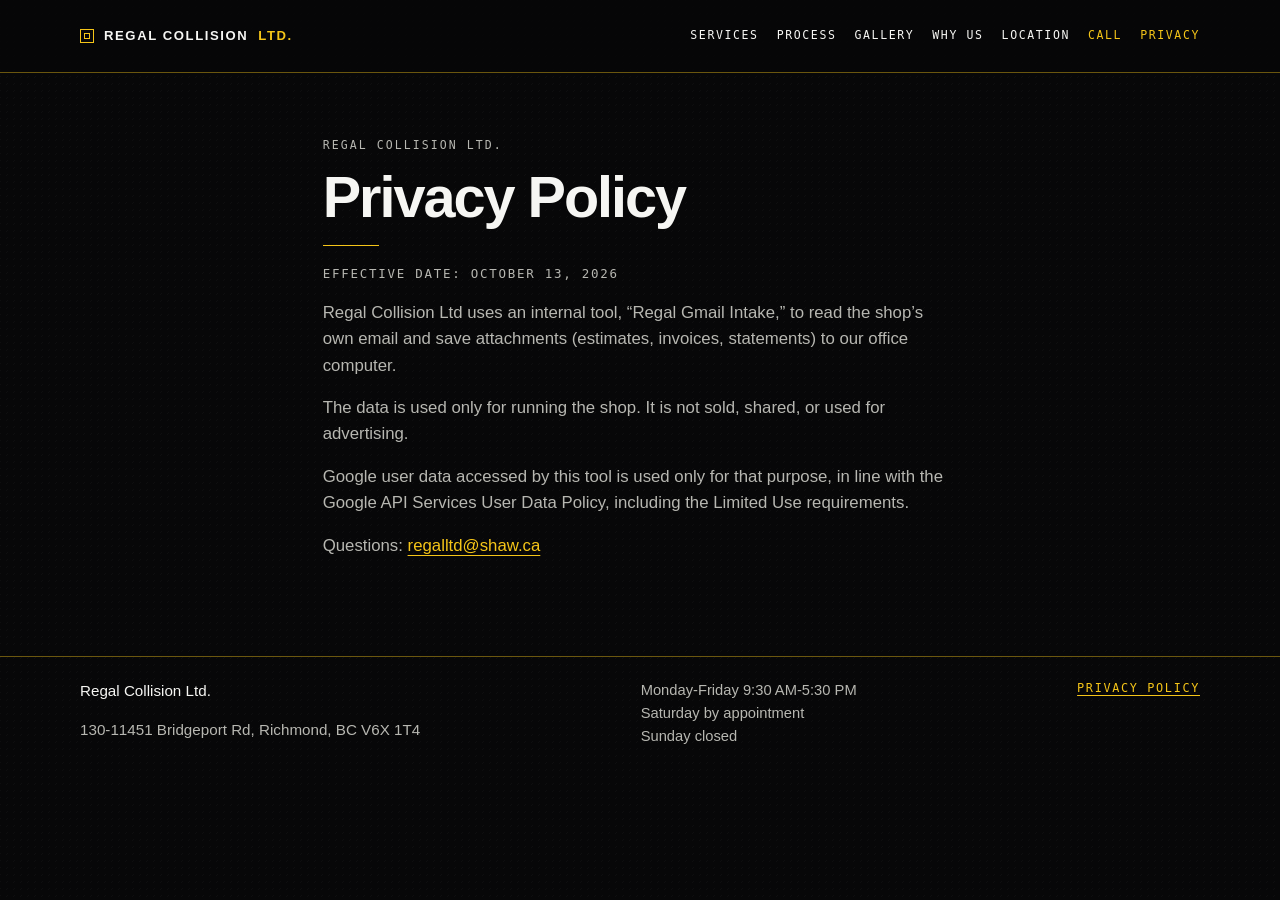
==== commit 041681fd: "Add the shop hours to the location card and footer. Monday to Friday is 9:30 AM to 5:30 PM, Saturday" ====
--- a/privacy/index.html
+++ b/privacy/index.html
@@ -50,6 +50,7 @@
         <p class="footer-name">Regal Collision Ltd.</p>
         <p>130-11451 Bridgeport Rd, Richmond, BC V6X 1T4</p>
       </div>
+      <p class="footer-hours">Monday-Friday 9:30 AM-5:30 PM<br>Saturday by appointment<br>Sunday closed</p>
       <a href="./" aria-current="page">Privacy Policy</a>
     </div>
   </footer>
--- a/styles.css
+++ b/styles.css
@@ -435,6 +435,13 @@
 
 .work-order address { font-style: normal; font-size: 1.2rem; margin: 0 0 12px; }
 .work-order p { margin: 0 0 8px; }
+.hours-label { margin-top: 14px; }
+.hours {
+  margin: 0 0 8px;
+  padding: 0;
+  list-style: none;
+}
+.hours li { margin: 0 0 4px; }
 .work-order a { color: var(--white); text-decoration: none; }
 .work-order a:hover { color: var(--gold); }
 
@@ -466,6 +473,7 @@
   font-size: 0.95rem;
 }
 .footer-name { margin: 0 0 4px; color: var(--white); }
+.footer-hours { margin: 0; color: var(--muted); font-size: 0.92rem; }
 .footer-inner a {
   font-family: var(--mono);
   font-size: 0.74rem;
